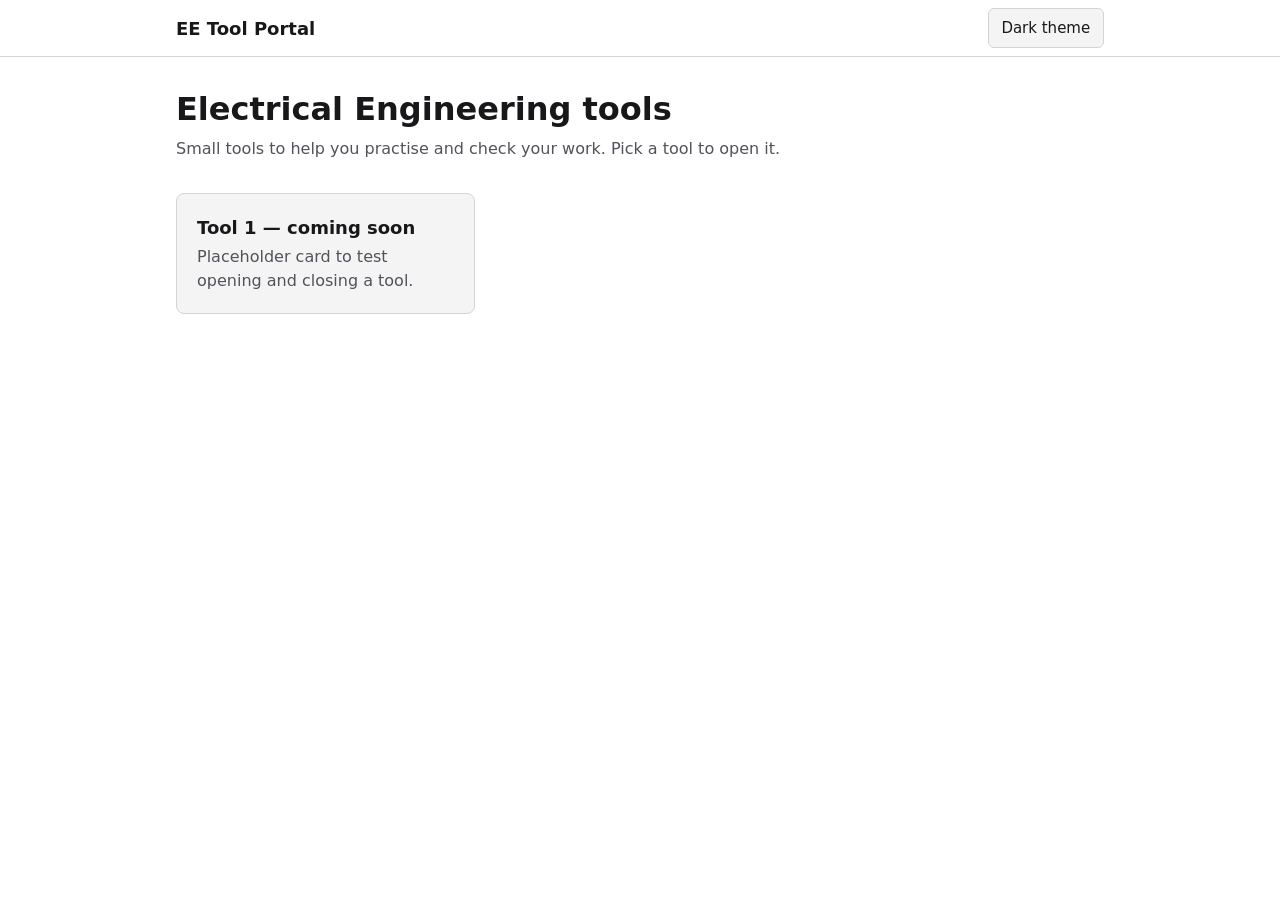
==== index.html @ ee041b44 "Build phase 1 portal with placeholder tool card Adds the homepage, shared header with light/dark tog" ====
<!DOCTYPE html>
<html lang="en" data-theme="light">
<head>
  <meta charset="UTF-8">
  <meta name="viewport" content="width=device-width, initial-scale=1">
  <title>EE Tool Portal</title>
  <link rel="stylesheet" href="css/style.css">
  <script src="js/theme.js"></script>
</head>
<body>
  <header class="site-header">
    <div class="container">
      <a class="site-name" href="index.html">EE Tool Portal</a>
      <button class="theme-toggle" type="button" aria-pressed="false">Dark theme</button>
    </div>
  </header>

  <main class="container">
    <h1>Electrical Engineering tools</h1>
    <p class="intro">Small tools to help you practise and check your work. Pick a tool to open it.</p>

    <!-- To add a tool: create tools/<tool-name>.html and add one <li> card here. -->
    <ul class="tool-grid">
      <li>
        <a class="tool-card" href="tools/tool-1.html">
          <h2>Tool 1 — coming soon</h2>
          <p>Placeholder card to test opening and closing a tool.</p>
        </a>
      </li>
    </ul>
  </main>
</body>
</html>
---- css/style.css ----
/* Shared styles for every page.
   Simple and neutral on purpose: the visual design comes later.
   Colours are defined once as "variables" and swapped for the dark theme. */

:root {
  --bg: #ffffff;
  --surface: #f4f4f5;
  --text: #18181b;        /* ~17:1 contrast on --bg */
  --text-muted: #52525b;  /* ~7.7:1 contrast on --bg */
  --border: #d4d4d8;
  --link: #1d4ed8;        /* ~6.7:1 contrast on --bg */
  --focus: #1d4ed8;
}

:root[data-theme="dark"] {
  --bg: #18181b;
  --surface: #27272a;
  --text: #f4f4f5;        /* ~16:1 contrast on --bg */
  --text-muted: #a1a1aa;  /* ~7:1 contrast on --bg */
  --border: #3f3f46;
  --link: #93c5fd;        /* ~9:1 contrast on --bg */
  --focus: #93c5fd;
}

*,
*::before,
*::after {
  box-sizing: border-box;
}

body {
  margin: 0;
  font-family: system-ui, -apple-system, "Segoe UI", Roboto, sans-serif;
  font-size: 1rem;
  line-height: 1.5;
  background: var(--bg);
  color: var(--text);
}

a {
  color: var(--link);
}

:focus-visible {
  outline: 3px solid var(--focus);
  outline-offset: 2px;
}

/* Keeps content a comfortable width and adds side spacing on phones */
.container {
  max-width: 60rem;
  margin: 0 auto;
  padding: 0 1rem;
}

/* ---------- Shared header ---------- */

.site-header {
  border-bottom: 1px solid var(--border);
}

.site-header .container {
  display: flex;
  align-items: center;
  justify-content: space-between;
  gap: 1rem;
  min-height: 3.5rem;
}

.site-name {
  font-weight: 700;
  font-size: 1.125rem;
  color: var(--text);
  text-decoration: none;
}

.site-name:hover {
  text-decoration: underline;
}

.theme-toggle {
  font: inherit;
  font-size: 0.9375rem;
  padding: 0.4rem 0.8rem;
  min-height: 2.5rem;
  color: var(--text);
  background: var(--surface);
  border: 1px solid var(--border);
  border-radius: 0.375rem;
  cursor: pointer;
}

/* ---------- Main content ---------- */

main.container {
  padding-top: 2rem;
  padding-bottom: 3rem;
}

h1 {
  font-size: 1.75rem;
  line-height: 1.25;
  margin: 0 0 0.5rem;
}

.intro {
  color: var(--text-muted);
  margin: 0 0 2rem;
}

/* ---------- Tool cards (homepage) ---------- */

/* Grid: 1 column on phones, more columns as the screen gets wider */
.tool-grid {
  list-style: none;
  margin: 0;
  padding: 0;
  display: grid;
  grid-template-columns: repeat(auto-fill, minmax(16rem, 1fr));
  gap: 1rem;
}

.tool-card {
  display: block;
  height: 100%;
  padding: 1.25rem;
  background: var(--surface);
  border: 1px solid var(--border);
  border-radius: 0.5rem;
  color: var(--text);
  text-decoration: none;
}

.tool-card:hover {
  border-color: var(--text-muted);
}

.tool-card h2 {
  font-size: 1.125rem;
  margin: 0 0 0.25rem;
}

.tool-card p {
  margin: 0;
  color: var(--text-muted);
}

/* ---------- Tool pages ---------- */

.back-link {
  display: inline-block;
  margin-bottom: 1.5rem;
}

.placeholder {
  padding: 1.5rem;
  background: var(--surface);
  border: 1px dashed var(--border);
  border-radius: 0.5rem;
  color: var(--text-muted);
}

.placeholder p {
  margin: 0;
}

@media (min-width: 48rem) {
  h1 {
    font-size: 2rem;
  }
}
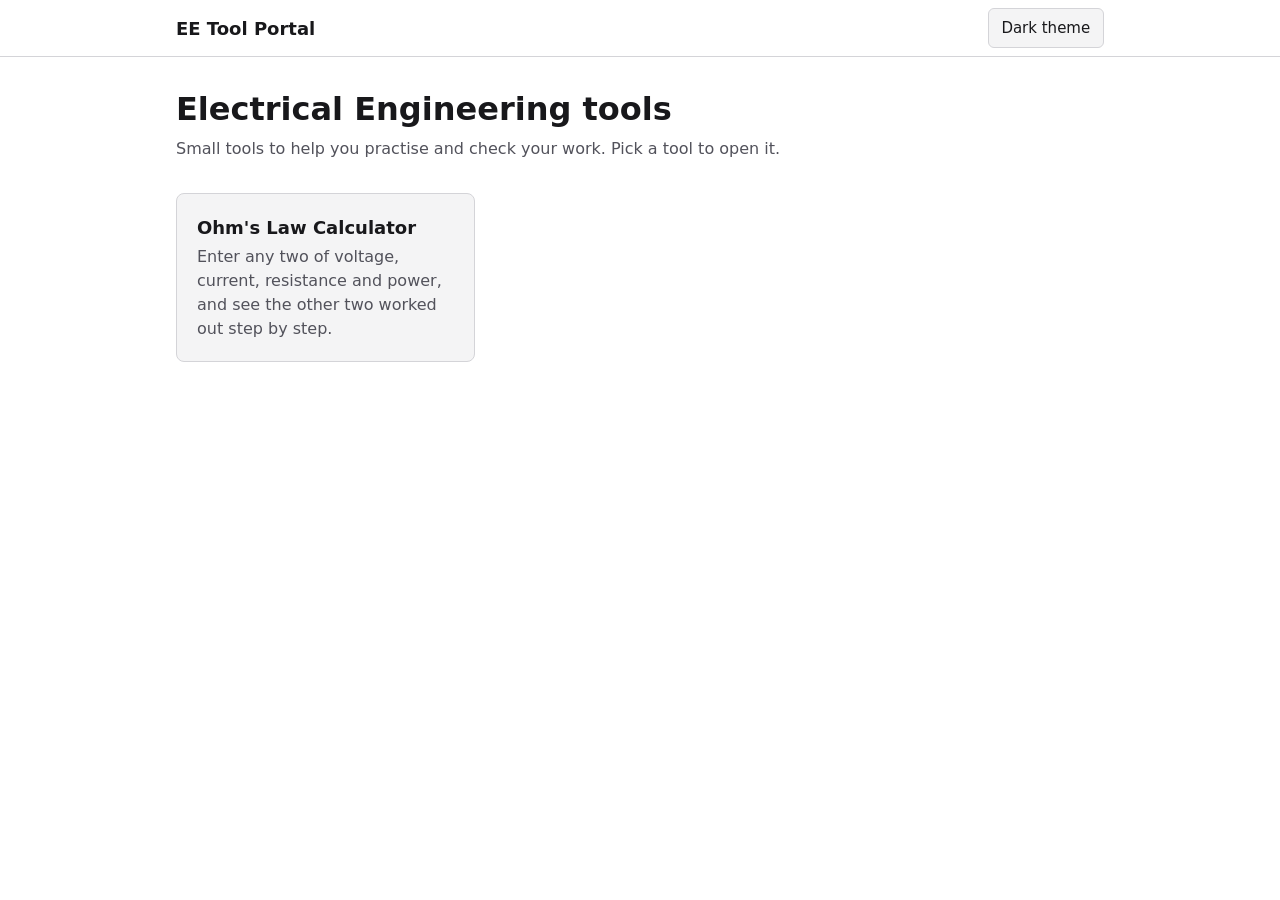
==== commit 0201b491: "Add Ohm's law calculator, replacing the placeholder tool Students enter any two of V, I, R, P and ge" ====
--- a/index.html
+++ b/index.html
@@ -22,9 +22,9 @@
     <!-- To add a tool: create tools/<tool-name>.html and add one <li> card here. -->
     <ul class="tool-grid">
       <li>
-        <a class="tool-card" href="tools/tool-1.html">
-          <h2>Tool 1 — coming soon</h2>
-          <p>Placeholder card to test opening and closing a tool.</p>
+        <a class="tool-card" href="tools/ohms-law.html">
+          <h2>Ohm's Law Calculator</h2>
+          <p>Enter any two of voltage, current, resistance and power, and see the other two worked out step by step.</p>
         </a>
       </li>
     </ul>
--- a/css/style.css
+++ b/css/style.css
@@ -10,6 +10,9 @@
   --border: #d4d4d8;
   --link: #1d4ed8;        /* ~6.7:1 contrast on --bg */
   --focus: #1d4ed8;
+  --input-border: #71717a; /* visible box edges (~4.8:1) */
+  --error: #b91c1c;        /* ~6.5:1 contrast on --bg */
+  --button-primary-text: #ffffff;
 }
 
 :root[data-theme="dark"] {
@@ -20,6 +23,9 @@
   --border: #3f3f46;
   --link: #93c5fd;        /* ~9:1 contrast on --bg */
   --focus: #93c5fd;
+  --input-border: #a1a1aa;
+  --error: #fca5a5;        /* ~9:1 contrast on --bg */
+  --button-primary-text: #18181b;
 }
 
 *,
@@ -152,16 +158,111 @@
   margin-bottom: 1.5rem;
 }
 
-.placeholder {
-  padding: 1.5rem;
-  background: var(--surface);
-  border: 1px dashed var(--border);
+/* Input boxes: 1 column on phones, 2 columns on wider screens */
+.field-grid {
+  display: grid;
+  grid-template-columns: 1fr;
+  gap: 1rem;
+}
+
+@media (min-width: 36rem) {
+  .field-grid {
+    grid-template-columns: 1fr 1fr;
+  }
+}
+
+.field label {
+  display: block;
+  font-weight: 600;
+  margin-bottom: 0.25rem;
+}
+
+.field .unit {
+  font-weight: 400;
+  color: var(--text-muted);
+}
+
+.field input {
+  width: 100%;
+  font: inherit;
+  padding: 0.5rem 0.75rem;
+  min-height: 2.75rem;
+  color: var(--text);
+  background: var(--bg);
+  border: 1px solid var(--input-border);
+  border-radius: 0.375rem;
+}
+
+.actions {
+  display: flex;
+  flex-wrap: wrap;
+  gap: 0.75rem;
+  margin-top: 1.25rem;
+}
+
+.button {
+  font: inherit;
+  padding: 0.5rem 1.25rem;
+  min-height: 2.75rem;
+  color: var(--text);
+  background: var(--surface);
+  border: 1px solid var(--input-border);
+  border-radius: 0.375rem;
+  cursor: pointer;
+}
+
+.button-primary {
+  color: var(--button-primary-text);
+  background: var(--link);
+  border-color: var(--link);
+  font-weight: 600;
+}
+
+.error-message {
+  margin-top: 1.5rem;
+  padding: 0.75rem 1rem;
+  color: var(--error);
+  border: 1px solid var(--error);
+  border-radius: 0.375rem;
+}
+
+.results {
+  margin-top: 1.5rem;
+  padding: 1.25rem;
+  background: var(--surface);
+  border: 1px solid var(--border);
   border-radius: 0.5rem;
-  color: var(--text-muted);
-}
-
-.placeholder p {
-  margin: 0;
+}
+
+.results h2 {
+  font-size: 1.25rem;
+  margin: 0 0 1rem;
+}
+
+.result + .result {
+  margin-top: 1rem;
+  padding-top: 1rem;
+  border-top: 1px solid var(--border);
+}
+
+.result-value {
+  margin: 0;
+  font-size: 1.125rem;
+  font-weight: 700;
+}
+
+/* Long formulas can wrap on narrow phones instead of overflowing */
+.result-steps {
+  margin: 0.25rem 0 0;
+  font-family: ui-monospace, "SF Mono", Menlo, Consolas, monospace;
+  font-size: 0.9375rem;
+  overflow-wrap: anywhere;
+}
+
+.note {
+  margin: 1rem 0 0;
+  font-size: 0.875rem;
+  color: var(--text-muted);
 }
 
 @media (min-width: 48rem) {
